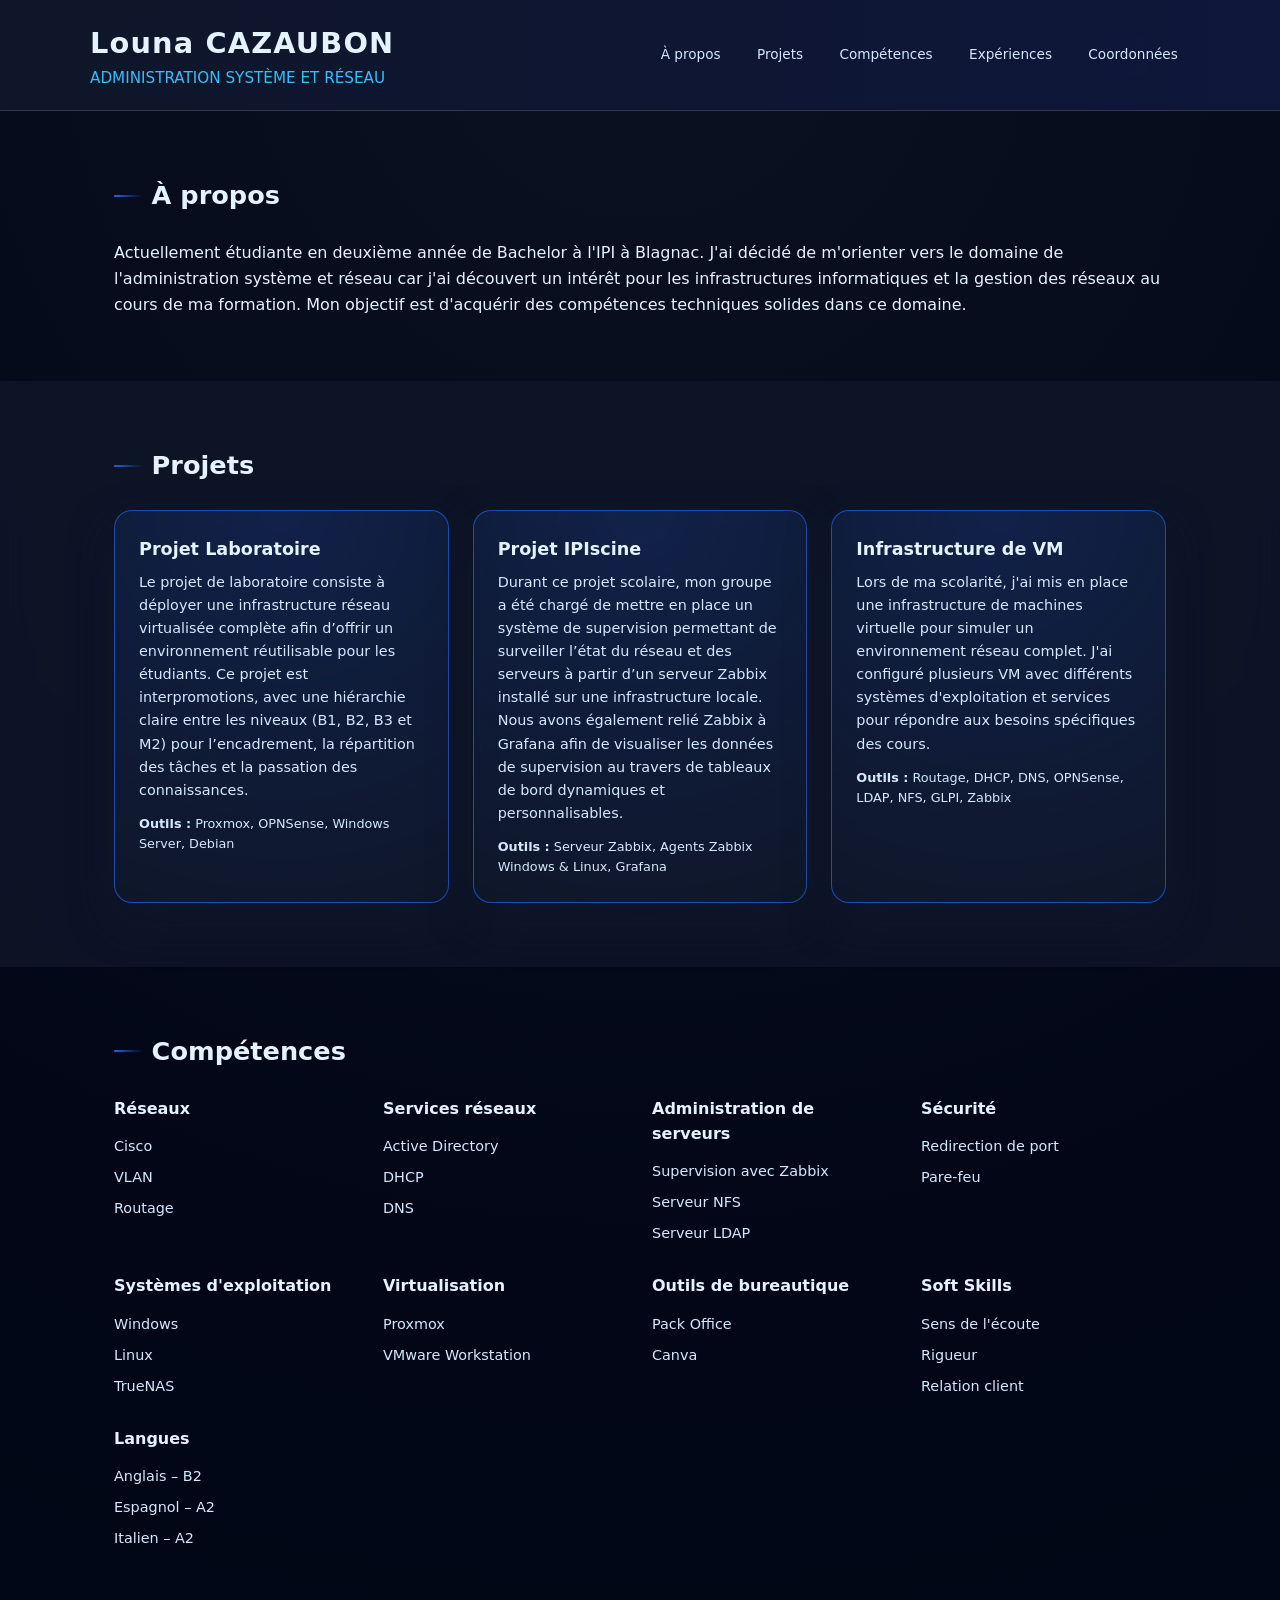
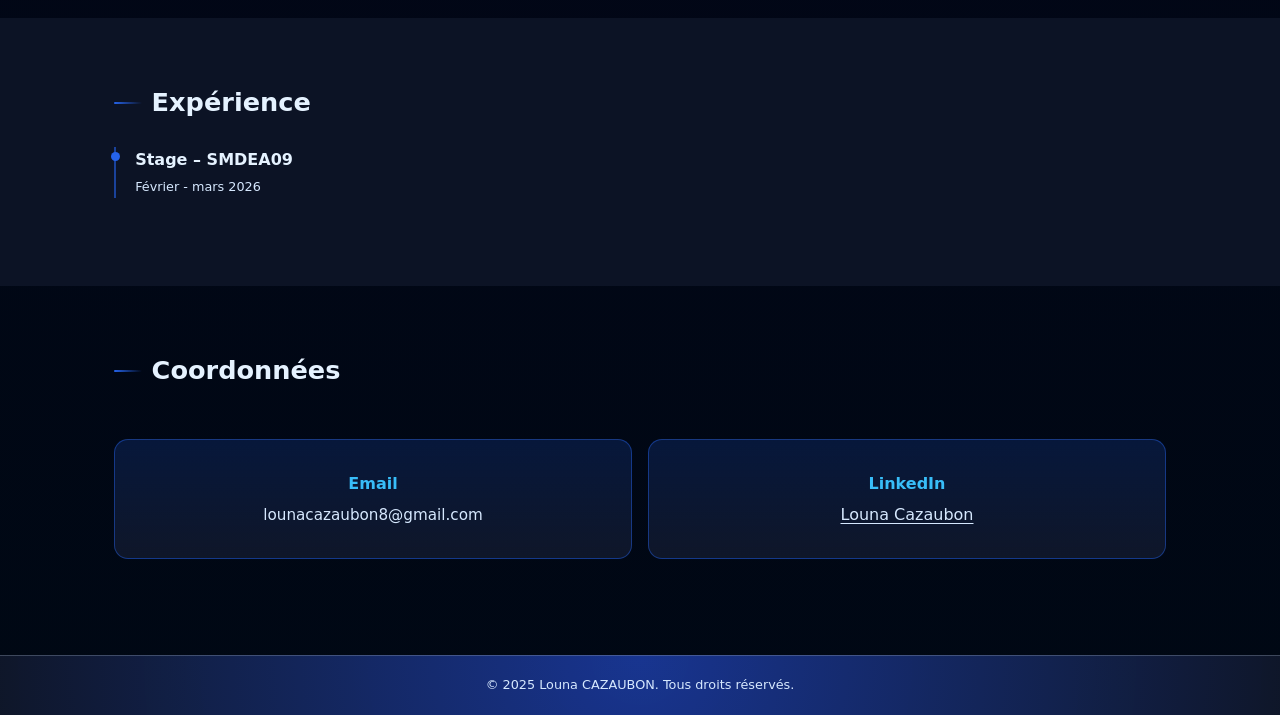
==== index.html @ b725c2be "Renommage portfolio.html to index.html" ====
<!DOCTYPE html>
<html lang="fr">
<head>
  <meta charset="UTF-8">
  <title>Portfolio - Louna CAZAUBON</title>
  <meta name="viewport" content="width=device-width, initial-scale=1.0">
  <link rel="stylesheet" href="style.css">
</head>
<body>
  <header class="header">
    <div class="container header-content">
      <div>
        <h1>Louna CAZAUBON</h1>
        <h2>Administration Système et Réseau</h2>
      </div>
      <nav class="nav">
        <a href="#about">À propos</a>
        <a href="#projects">Projets</a>
        <a href="#skills">Compétences</a>
        <a href="#experience">Expériences</a>
        <a href="#contact">Coordonnées</a>
      </nav>
    </div>
  </header>

  <main>
    <!-- A PROPOS -->
    <section id="about" class="section">
      <div class="container">
        <h3>À propos</h3>
        <p>
          Actuellement étudiante en deuxième année de Bachelor à l'IPI à Blagnac. 
          J'ai décidé de m'orienter vers le domaine de l'administration système et réseau car j'ai découvert un intérêt pour les infrastructures informatiques et la gestion des réseaux au cours de ma formation. 
          Mon objectif est d'acquérir des compétences techniques solides dans ce domaine.
        </p>
      </div>
    </section>

    <!-- PROJETS -->
    <section id="projects" class="section">
      <div class="container">
        <h3>Projets</h3>

        <div class="grid">
          <article class="card">
            <h4>Projet Laboratoire</h4>
            <p>Le projet de laboratoire consiste à déployer une infrastructure réseau virtualisée complète afin d’offrir un environnement réutilisable pour les étudiants.
              Ce projet est interpromotions, avec une hiérarchie claire entre les niveaux (B1, B2, B3 et M2) pour l’encadrement, la répartition des tâches et la passation des connaissances.</p>
            <p class="meta"><strong>Outils :</strong> Proxmox, OPNSense, Windows Server, Debian</p>
          </article>

          <article class="card">
            <h4>Projet IPIscine</h4>
            <p> Durant ce projet scolaire, mon groupe a été chargé de mettre en place un système de supervision permettant de surveiller l’état du réseau et des serveurs à partir d’un serveur Zabbix installé sur une infrastructure locale.
              Nous avons également relié Zabbix à Grafana afin de visualiser les données de supervision au travers de tableaux de bord dynamiques et personnalisables.
            </p>
            <p class="meta"><strong>Outils :</strong> Serveur Zabbix, Agents Zabbix Windows & Linux, Grafana</p>
          </article>

          <article class="card">
            <h4>Infrastructure de VM</h4>
            <p>
              Lors de ma scolarité, j'ai mis en place une infrastructure de machines virtuelle pour simuler un environnement réseau complet.
              J'ai configuré plusieurs VM avec différents systèmes d'exploitation et services pour répondre aux besoins spécifiques des cours.
            </p>
            <p class="meta"><strong>Outils :</strong> Routage, DHCP, DNS, OPNSense, LDAP, NFS, GLPI, Zabbix</p>
          </article>
        </div>
      </div>
    </section>

    <!-- COMPÉTENCES -->
    <section id="skills" class="section">
      <div class="container">
        <h3>Compétences</h3>
        <div class="skills-grid">
          <div>
            <h4>Réseaux</h4>
            <ul>
              <li>Cisco</li>
              <li>VLAN</li>
              <li>Routage</li>
            </ul>
          </div>
          <div>
            <h4>Services réseaux</h4>
            <ul>
              <li>Active Directory</li>
              <li>DHCP</li>
              <li>DNS</li>
            </ul>
          </div>
          <div>
            <h4>Administration de serveurs</h4>
            <ul>
              <li>Supervision avec Zabbix</li>
              <li>Serveur NFS</li>
              <li>Serveur LDAP</li>
            </ul>
          </div>
          <div>
            <h4>Sécurité</h4>
            <ul>
              <li>Redirection de port</li>
              <li>Pare-feu</li>
            </ul>
          </div>
          <div>
            <h4>Systèmes d'exploitation</h4>
            <ul>
              <li>Windows</li>
              <li>Linux</li>
              <li>TrueNAS</li>
            </ul>
          </div>
          <div>
            <h4>Virtualisation</h4>
            <ul>
              <li>Proxmox</li>
              <li>VMware Workstation</li>
            </ul>
          </div>
          <div>
            <h4>Outils de bureautique</h4>
            <ul>
              <li>Pack Office</li>
              <li>Canva</li>
            </ul>
          </div>
          <div>
            <h4>Soft Skills</h4>
            <ul>
              <li>Sens de l'écoute</li>
              <li>Rigueur</li>
              <li>Relation client</li>
            </ul>
          </div>
          <div>
            <h4>Langues</h4>
            <ul>
              <li>Anglais – B2</li>
              <li>Espagnol – A2</li>
              <li>Italien – A2</li>
            </ul>
          </div>
        </div>
      </div>
    </section>

    <!-- EXPERIENCES -->
    <section id="experience" class="section">
      <div class="container">
        <h3>Expérience</h3>

        <div class="timeline-item">
          <h4>Stage – SMDEA09</h4>
          <span class="timeline-date">Février - mars 2026</span>
        </div>
      </div>
    </section>

    <!-- CONTACT -->
    <section id="contact" class="section">
      <div class="container">
        <h3>Coordonnées</h3>

        <!-- Contact: bulles avec coordonnées -->
        <div class="contact-bubbles">
          <div class="bubble plain" title="Adresse e-mail" aria-label="Adresse e-mail">
            <strong>Email</strong>
            <span>lounacazaubon8@gmail.com</span>
          </div>

          <div class="bubble plain" title="LinkedIn" aria-label="LinkedIn">
            <strong>LinkedIn</strong>
            <a href="https://www.linkedin.com/in/louna-cazaubon/" class="bubble-link" target="_blank" rel="noopener">Louna Cazaubon</a>
          </div>
        </div>
      </div>
    </section>
  </main>

  <footer class="footer">
    <div class="container footer-content">
      <p>© 2025 Louna CAZAUBON. Tous droits réservés.</p>
    </div>
  </footer> 
</body>
</html>
---- style.css ----
/* Reset simple */

*,
*::before,
*::after {
  box-sizing: border-box;
  margin: 0;
  padding: 0;
}

:root {

  --bg: #020617;
  --bg-alt: #02091b;
  --card-bg: #020617;
  --primary: #2563eb; /* bleu principal */
  --primary-soft: #38bdf8;
  --text: #e5f2ff;
  --text-muted: #D6E8FE;
  --border: #1d4ed8;
  --shadow-soft: 0 18px 40px rgba(15, 23, 42, 0.9);
  --radius-lg: 18px;
  --radius-md: 10px;
  --transition: 0.25s ease;
  --font-main: system-ui, -apple-system, BlinkMacSystemFont, "Segoe UI", sans-serif;
}

html, body {
  background: radial-gradient(circle at top, #0b1120 0, #020617 55%, #000814 100%);
  color: var(--text);
  font-family: var(--font-main);
  line-height: 1.6;
  scroll-behavior: smooth;
}

/* Layout utilitaires */

.container {
  width: 100%;
  max-width: 1100px;
  margin: 0 auto;
  padding: 0 1.5rem;
}

.section {
  padding: 4rem 0;
}

.section-alt {
  background: rgba(15, 23, 42, 0.8);
  backdrop-filter: blur(14px);
}

/* Header */

.header {
  position: sticky;
  top: 0;
  z-index: 20;
  backdrop-filter: blur(18px);
  background: linear-gradient(to right, rgba(15, 23, 42, 0.97), rgba(15, 23, 60, 0.97));
  border-bottom: 1px solid rgba(148, 163, 184, 0.25);
}

.header-content {
  display: flex;
  flex-wrap: wrap;
  align-items: center;
  justify-content: space-between;
  padding: 1.25rem 0;
  gap: 1rem;
}

.header h1 {
  font-size: 1.8rem;
  letter-spacing: 0.04em;
}

.header h2 {
  font-size: 0.95rem;
  font-weight: 500;
  color: var(--primary-soft);
  text-transform: uppercase;
}

.header p {
  font-size: 0.9rem;
  color: var(--text-muted);
  max-width: 34rem;
}

/* Navigation */

.nav {
  display: flex;
  flex-wrap: wrap;
  gap: 0.75rem;
  font-size: 0.85rem;
}

.nav a {
  color: var(--text-muted);
  padding: 0.3rem 0.7rem;
  border-radius: 999px;
  border: 1px solid transparent;
  text-decoration: none;
  transition: var(--transition);
}

.nav a:hover {
  color: var(--text);
  border-color: var(--primary);
  background: rgba(37, 99, 235, 0.12);
}

/* Titres de section */

.section h3 {
  font-size: 1.6rem;
  margin-bottom: 1.5rem;
  position: relative;
  display: inline-flex;
  align-items: center;
  gap: 0.6rem;
}

.section h3::before {
  content: "";
  width: 28px;
  height: 2px;
  border-radius: 999px;
  background: linear-gradient(90deg, var(--primary), transparent);
}

/* Grille cartes */

.grid {
  display: grid;
  grid-template-columns: repeat(auto-fit, minmax(260px, 1fr));
  gap: 1.5rem;
}

.card {
  background: radial-gradient(circle at top, rgba(37, 99, 235, 0.18), rgba(15, 23, 42, 0.98));
  border-radius: var(--radius-lg);
  border: 1px solid rgba(37, 99, 235, 0.7);
  padding: 1.5rem;
  box-shadow: var(--shadow-soft);
  position: relative;
  overflow: hidden;
  transition: transform var(--transition), box-shadow var(--transition), border-color var(--transition);
}

.card::after {
  content: "";
  position: absolute;
  inset: -40%;
  background: radial-gradient(circle at top, rgba(56, 189, 248, 0.18), transparent 60%);
  opacity: 0;
  transition: opacity var(--transition);
}

.card:hover {
  transform: translateY(-6px);
  box-shadow: 0 25px 55px rgba(15, 23, 42, 0.95);
  border-color: rgba(191, 219, 254, 0.9);
}

.card:hover::after {
  opacity: 1;
}

.card h4 {
  margin-bottom: 0.5rem;
  font-size: 1.1rem;
}

.card p {
  font-size: 0.9rem;
  color: var(--text-muted);
}

.card .meta {
  margin-top: 0.75rem;
  font-size: 0.8rem;
  color: var(--text-muted);
}

/* Liens */

.links,
.footer-links {
  display: flex;
  flex-wrap: wrap;
  gap: 0.7rem;
  margin-top: 0.9rem;
}

.links a,
.footer-links a {
  font-size: 0.85rem;
  text-decoration: none;
  color: var(--primary-soft);
  border-radius: 999px;
  padding: 0.35rem 0.9rem;
  border: 1px solid rgba(37, 99, 235, 0.5);
  background: rgba(15, 23, 42, 0.96);
  transition: var(--transition);
}

.links a:hover,
.footer-links a:hover {
  background: linear-gradient(90deg, rgba(37, 99, 235, 0.95), rgba(56, 189, 248, 0.95));
  border-color: transparent;
  color: #e0f2fe;
}

/* Compétences */

.skills-grid {
  display: grid;
  grid-template-columns: repeat(auto-fit, minmax(200px, 1fr));
  gap: 1.5rem;
}

.skills-grid h4 {
  margin-bottom: 0.6rem;
  font-size: 1rem;
}

.skills-grid ul {
  list-style: none;
}

.skills-grid li {
  font-size: 0.9rem;
  color: var(--text-muted);
  padding: 0.25rem 0;
}

/* Alternating section backgrounds: every even section inside <main> */
main > section:nth-of-type(even) {
  background: rgba(15, 23, 42, 0.8);
  backdrop-filter: blur(14px);
}

/* Timeline expériences */

.timeline-item {
  margin-bottom: 1.5rem;
  padding-left: 1.2rem;
  border-left: 2px solid rgba(37, 99, 235, 0.6);
  position: relative;
}

.timeline-item::before {
  content: "";
  width: 9px;
  height: 9px;
  border-radius: 999px;
  background: var(--primary);
  position: absolute;
  left: -5px;
  top: 0.3rem;
}

.timeline-item h4 {
  font-size: 1rem;
}

.timeline-date {
  font-size: 0.8rem;
  color: var(--text-muted);
}

.timeline-item ul {
  margin-top: 0.4rem;
  padding-left: 1rem;
}

.timeline-item li {
  font-size: 0.9rem;
  color: var(--text-muted);
}

/* Contact */

.contact-list {
  list-style: none;
  margin: 0.8rem 0 1.5rem;
}

.contact-list li {
  font-size: 0.9rem;
  color: var(--text-muted);
}

/* Contact - bulles */

.contact-bubbles {
  display: grid;
  grid-template-columns: repeat(2, minmax(0, 1fr));
  gap: 1rem;
  margin-top: 1.5rem;
  align-items: stretch;
}

.bubble {
  display: flex;
  flex-direction: column;
  align-items: center;
  justify-content: center;
  padding: 1.25rem 1rem;
  min-height: 120px;
  background: linear-gradient(180deg, rgba(37, 99, 235, 0.18), rgba(15, 23, 42, 0.98));
  border-radius: 14px;
  border: 1px solid rgba(37, 99, 235, 0.45);
  text-decoration: none;
  color: var(--text-muted);
  transition: transform var(--transition), box-shadow var(--transition), background var(--transition);
  text-align: center;
}

.bubble strong {
  font-size: 1rem;
  color: var(--primary-soft);
  display:block;
  margin-bottom: 0.35rem;
}

.bubble span {
  font-size: 0.95rem;
  color: var(--text-muted);
  text-decoration: underline;
  text-decoration-color: currentColor;
  text-decoration-thickness: 1px;
  text-underline-offset: 3px;
}

/* Plain (non-link) bubble adjustments */

.bubble.plain {
  cursor: default;
  pointer-events: none;
}

.bubble.plain span {
  text-decoration: none;
  text-decoration-color: transparent;
  color: var(--text-muted);
}

/* allow an inner link inside a plain bubble to be clickable and styled like the span */

.bubble.plain a,
.bubble .bubble-link {
  pointer-events: auto;
  cursor: pointer;
  text-decoration: underline;
  text-decoration-color: currentColor;
  text-decoration-thickness: 1px;
  text-underline-offset: 3px;
  color: var(--text-muted);
}

.bubble.plain a:hover,
.bubble .bubble-link:hover {
  color: #fff;
  text-decoration-color: #fff;
}

.bubble:hover {
  transform: translateY(-6px);
  box-shadow: 0 20px 50px rgba(15, 23, 42, 0.95);
  background: rgba(37, 99, 235, 0.2);
  color: #fff;
}

.bubble:hover span {
  text-decoration-color: #fff;
}

@media (max-width: 768px) {
  .contact-bubbles {
    grid-template-columns: 1fr;
  }

  .bubble {
    width: 100%;
  }
}

/* Footer */

.footer {
  border-top: 1px solid rgba(148, 163, 184, 0.35);
  background: radial-gradient(circle at top, rgba(30, 64, 175, 0.8), rgba(15, 23, 42, 0.98));
  padding: 1.2rem 0;
  margin-top: 2rem;
}

.footer-content {
  display: flex;
  flex-wrap: wrap;
  align-items: center;
  justify-content: center;
  gap: 0.7rem;
  text-align: center;
  flex-direction: column;
}

.footer p {
  font-size: 0.8rem;
  color: var(--text-muted);
}

/* Responsif */

@media (max-width: 768px) {
  .header-content {
    align-items: flex-start;
  }

  .nav {
    width: 100%;
    justify-content: flex-start;
  }

  .contact-form {
    grid-template-columns: 1fr;
  }
}
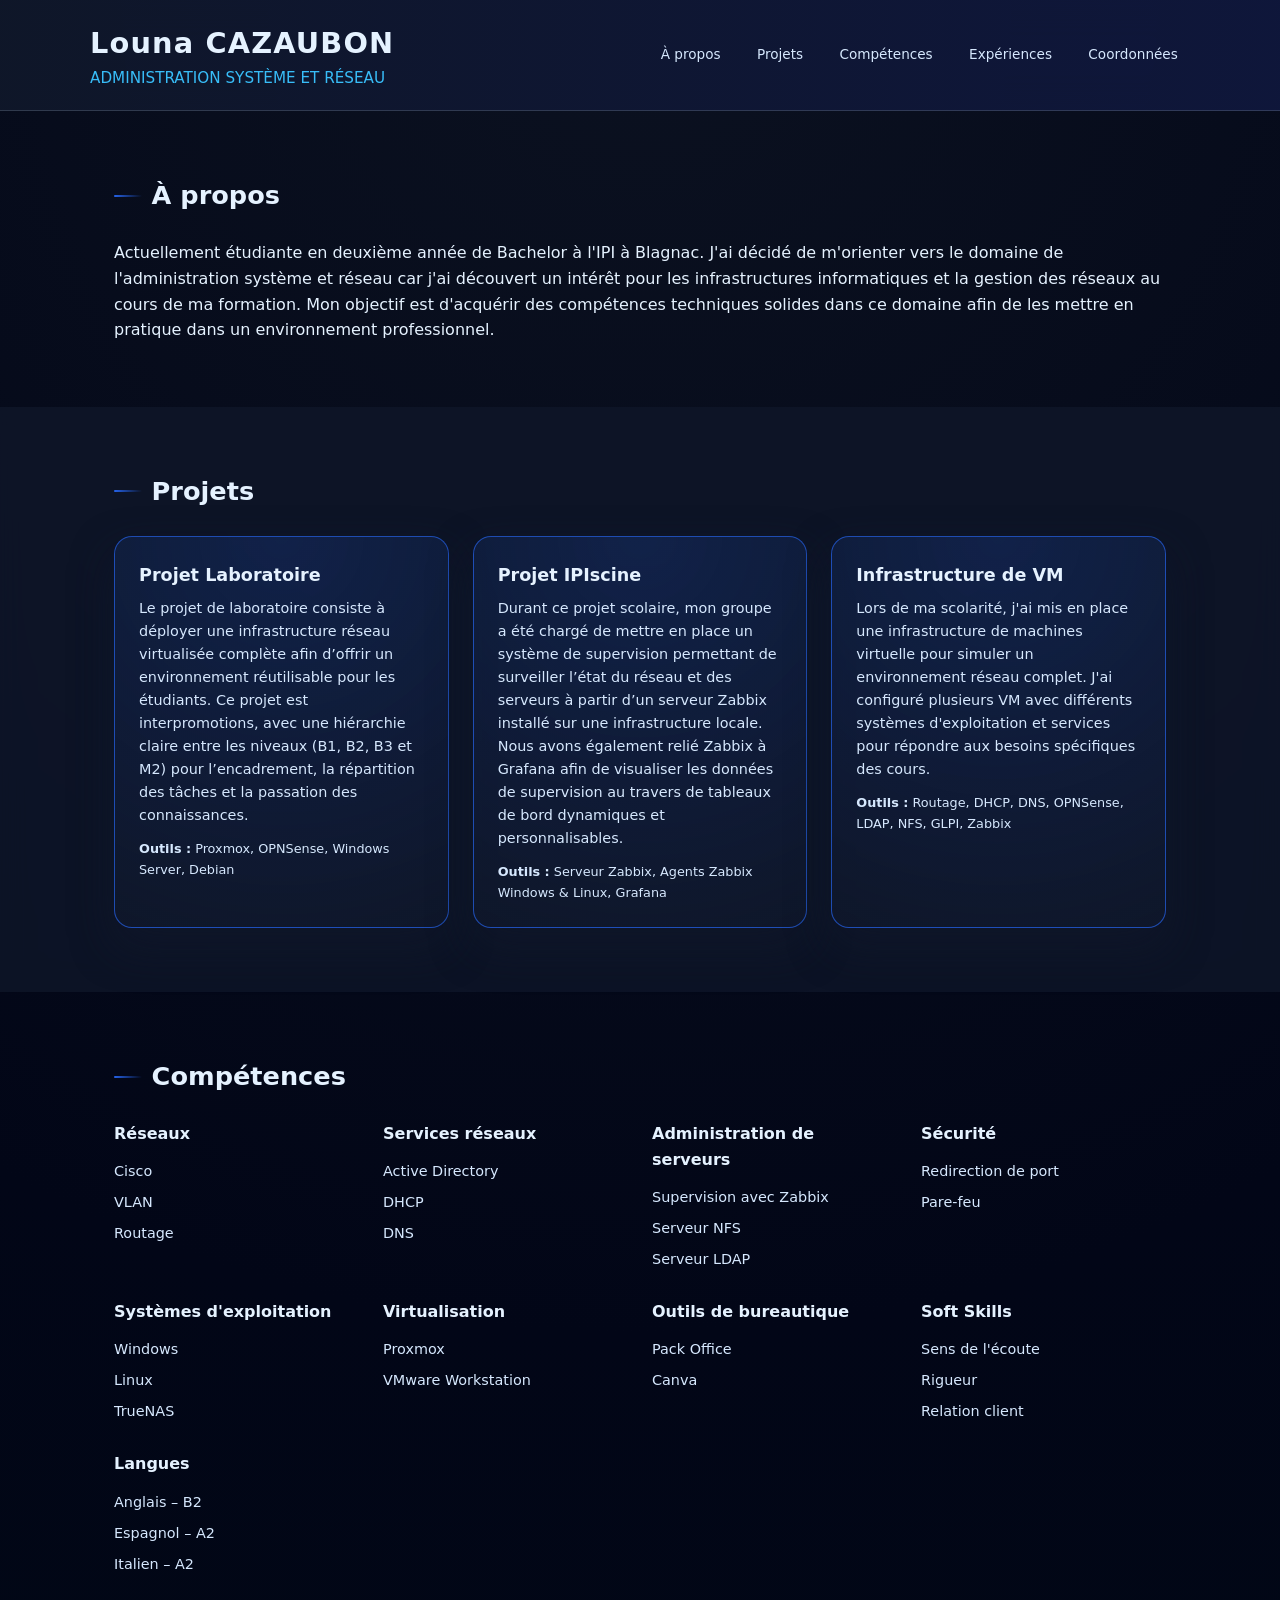
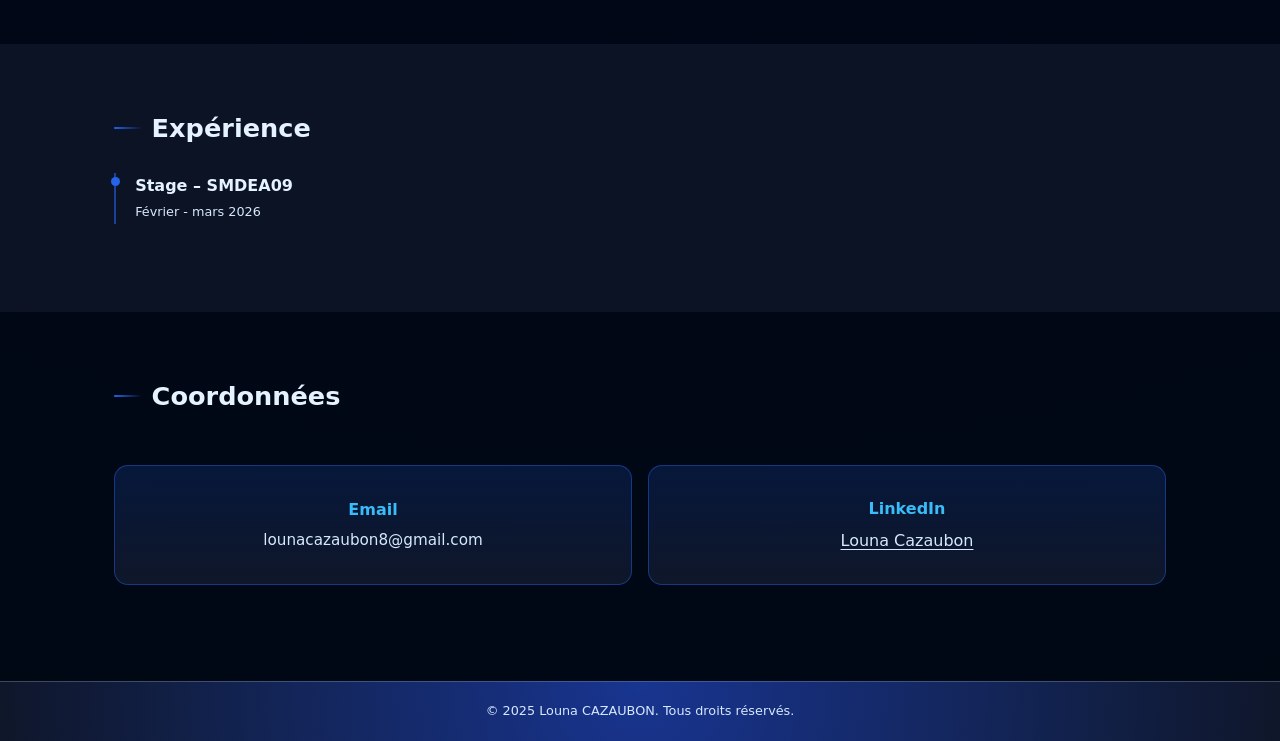
==== commit 88ff4360: "modif 'à propos'" ====
--- a/index.html
+++ b/index.html
@@ -31,7 +31,7 @@
         <p>
           Actuellement étudiante en deuxième année de Bachelor à l'IPI à Blagnac. 
           J'ai décidé de m'orienter vers le domaine de l'administration système et réseau car j'ai découvert un intérêt pour les infrastructures informatiques et la gestion des réseaux au cours de ma formation. 
-          Mon objectif est d'acquérir des compétences techniques solides dans ce domaine.
+          Mon objectif est d'acquérir des compétences techniques solides dans ce domaine afin de les mettre en pratique dans un environnement professionnel.
         </p>
       </div>
     </section>
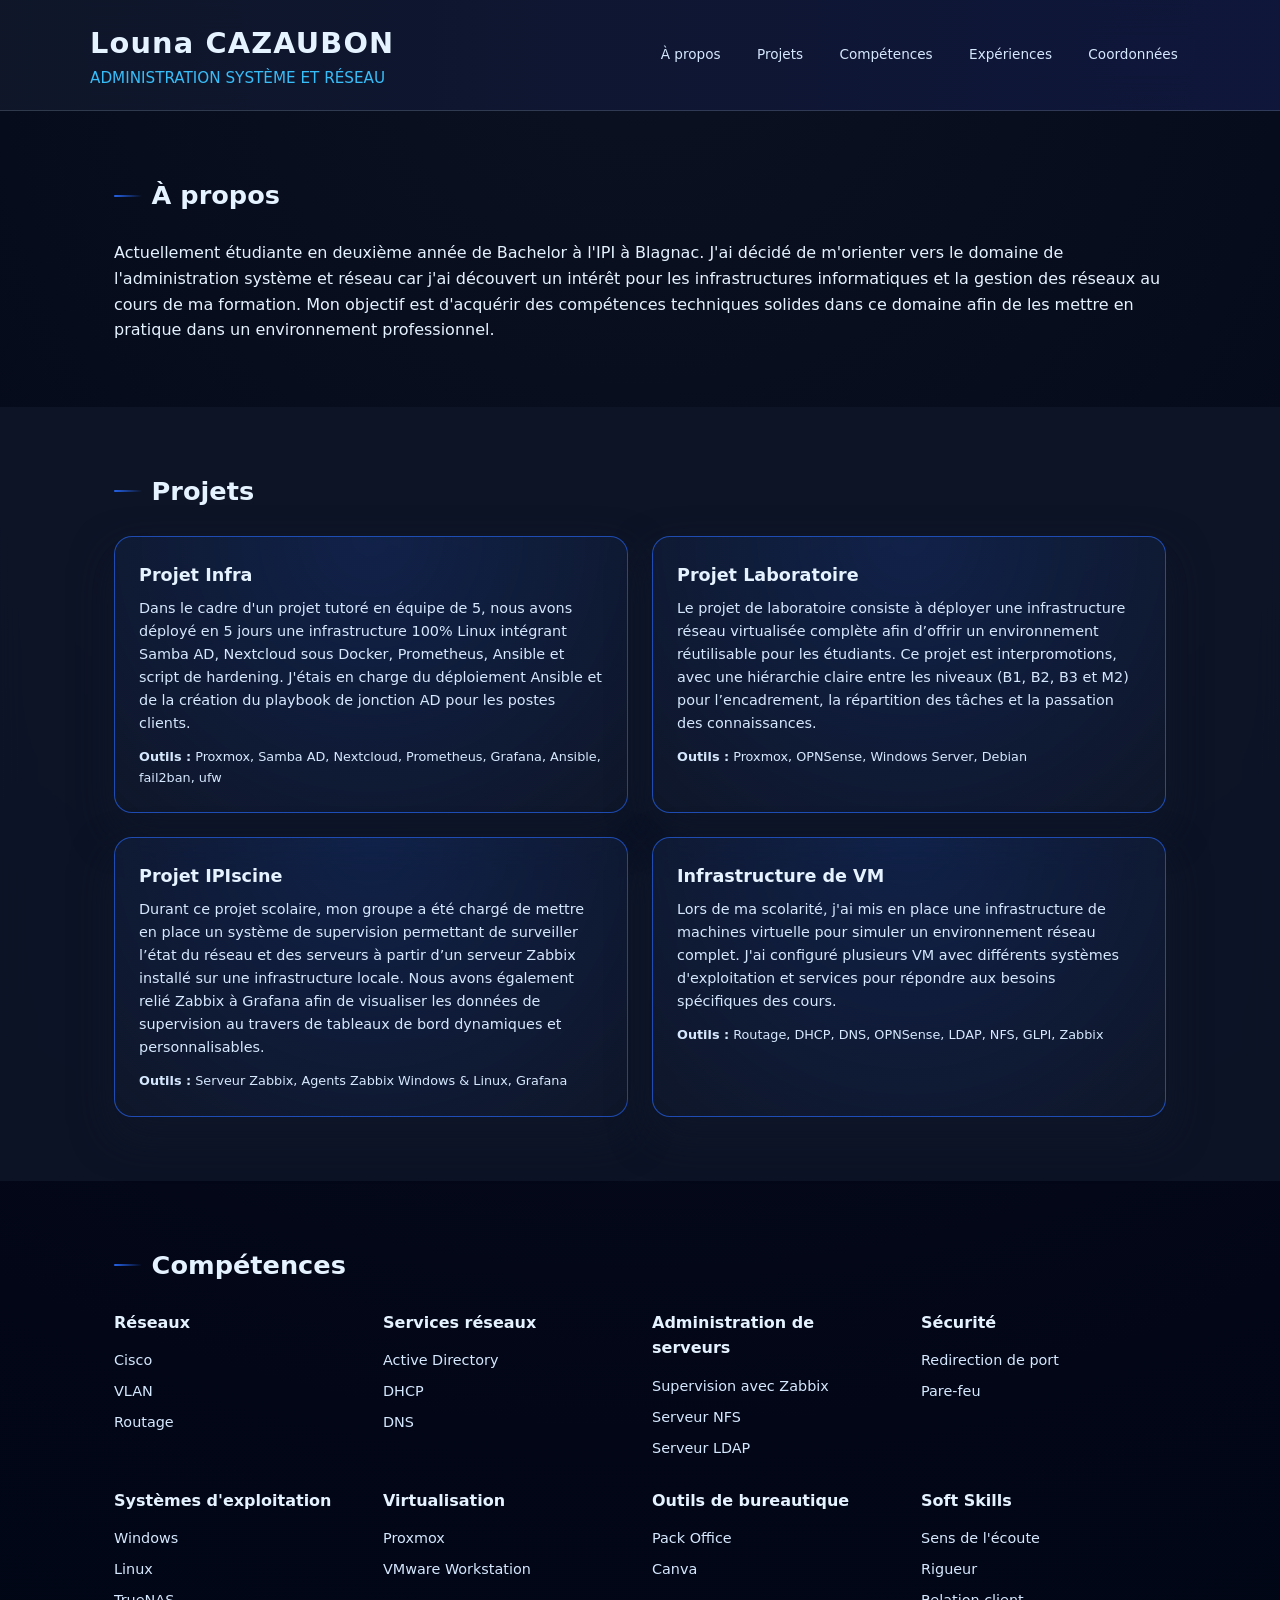
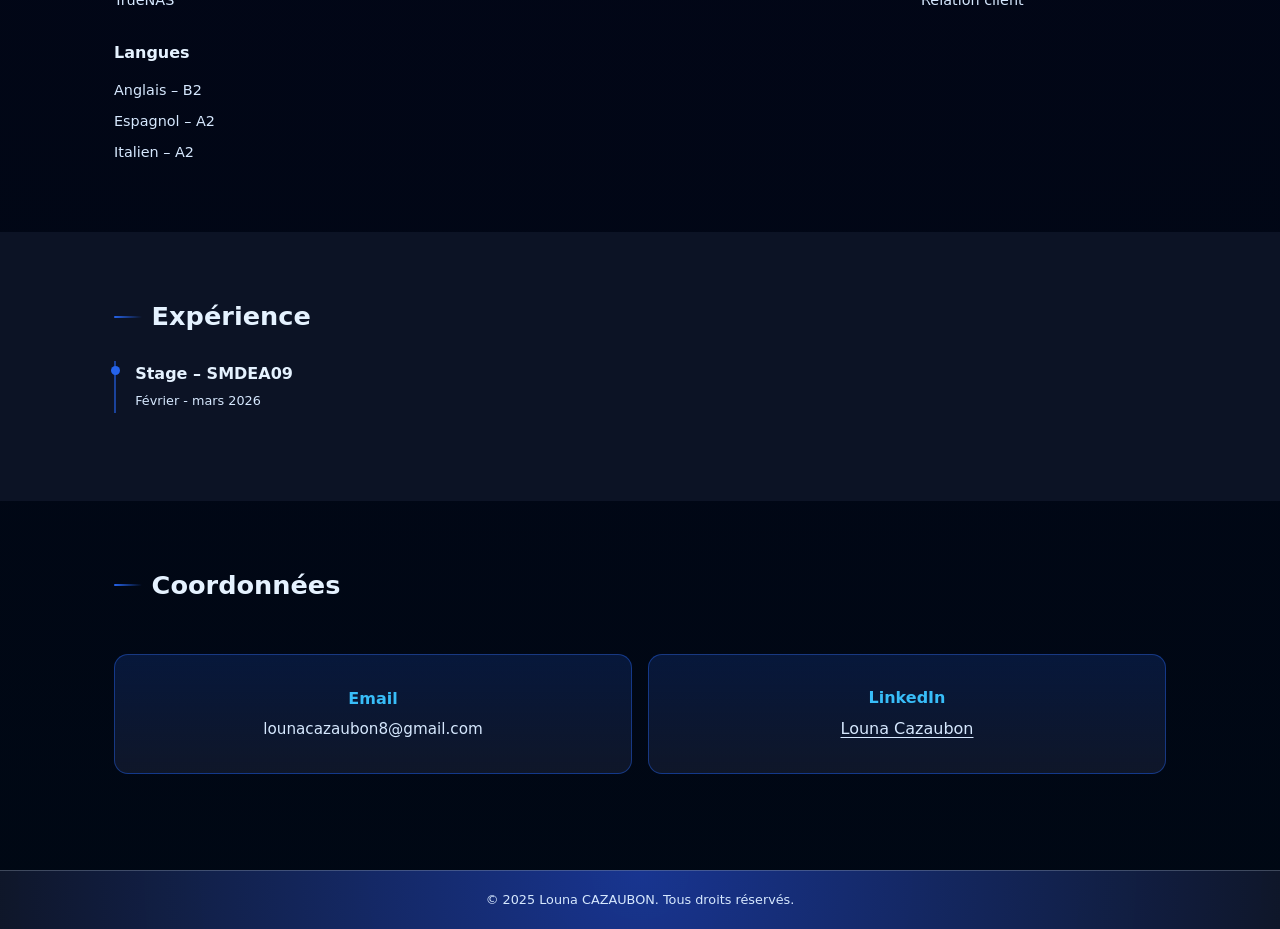
==== commit 3252c74b: "ajout projet infra" ====
--- a/index.html
+++ b/index.html
@@ -42,6 +42,13 @@
         <h3>Projets</h3>
 
         <div class="grid">
+          <article class="card">
+            <h4>Projet Infra</h4>
+            <p>Dans le cadre d'un projet tutoré en équipe de 5, nous avons déployé en 5 jours une infrastructure 100% Linux intégrant Samba AD, Nextcloud sous Docker, Prometheus, Ansible et script de hardening. 
+              J'étais en charge du déploiement Ansible et de la création du playbook de jonction AD pour les postes clients.</p>
+            <p class="meta"><strong>Outils :</strong> Proxmox, Samba AD, Nextcloud, Prometheus, Grafana, Ansible, fail2ban, ufw</p>
+          </article>
+
           <article class="card">
             <h4>Projet Laboratoire</h4>
             <p>Le projet de laboratoire consiste à déployer une infrastructure réseau virtualisée complète afin d’offrir un environnement réutilisable pour les étudiants.
--- a/style.css
+++ b/style.css
@@ -136,7 +136,7 @@
 
 .grid {
   display: grid;
-  grid-template-columns: repeat(auto-fit, minmax(260px, 1fr));
+  grid-template-columns: repeat(2, 1fr);
   gap: 1.5rem;
 }
 
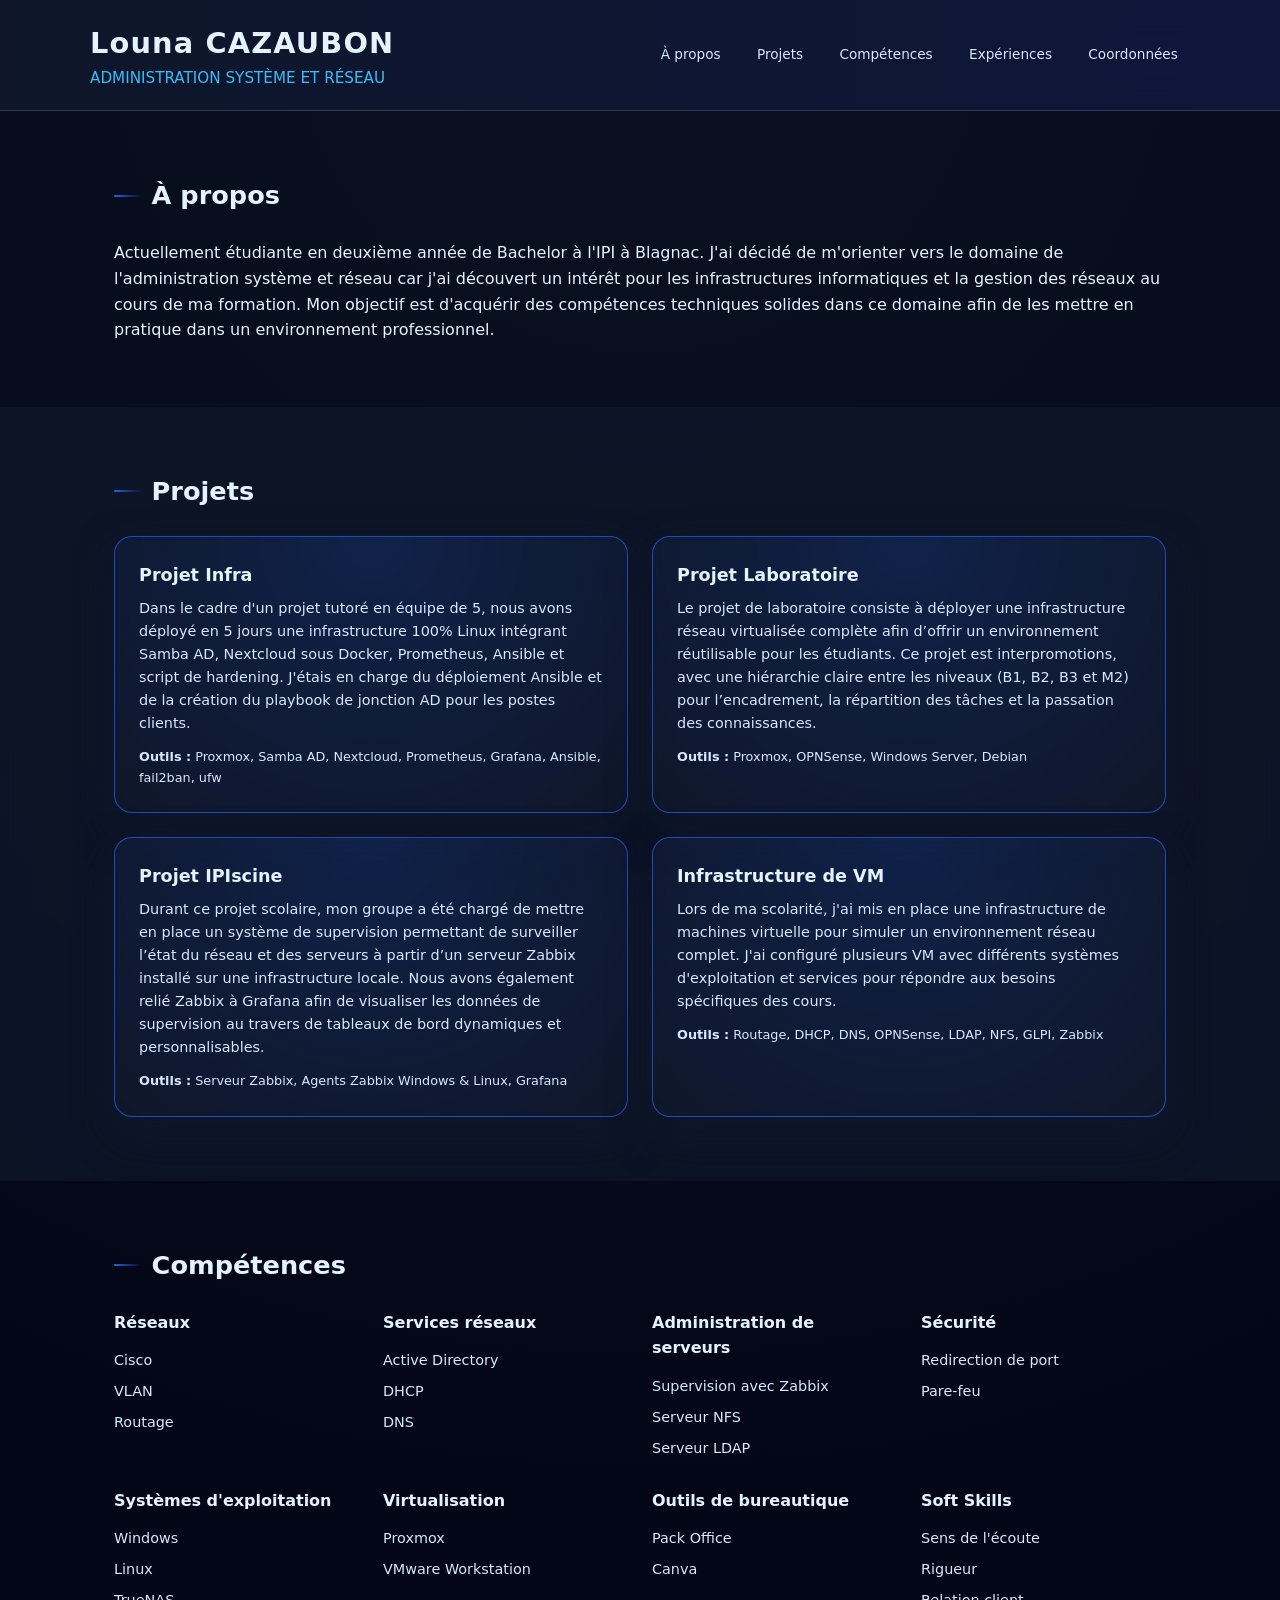
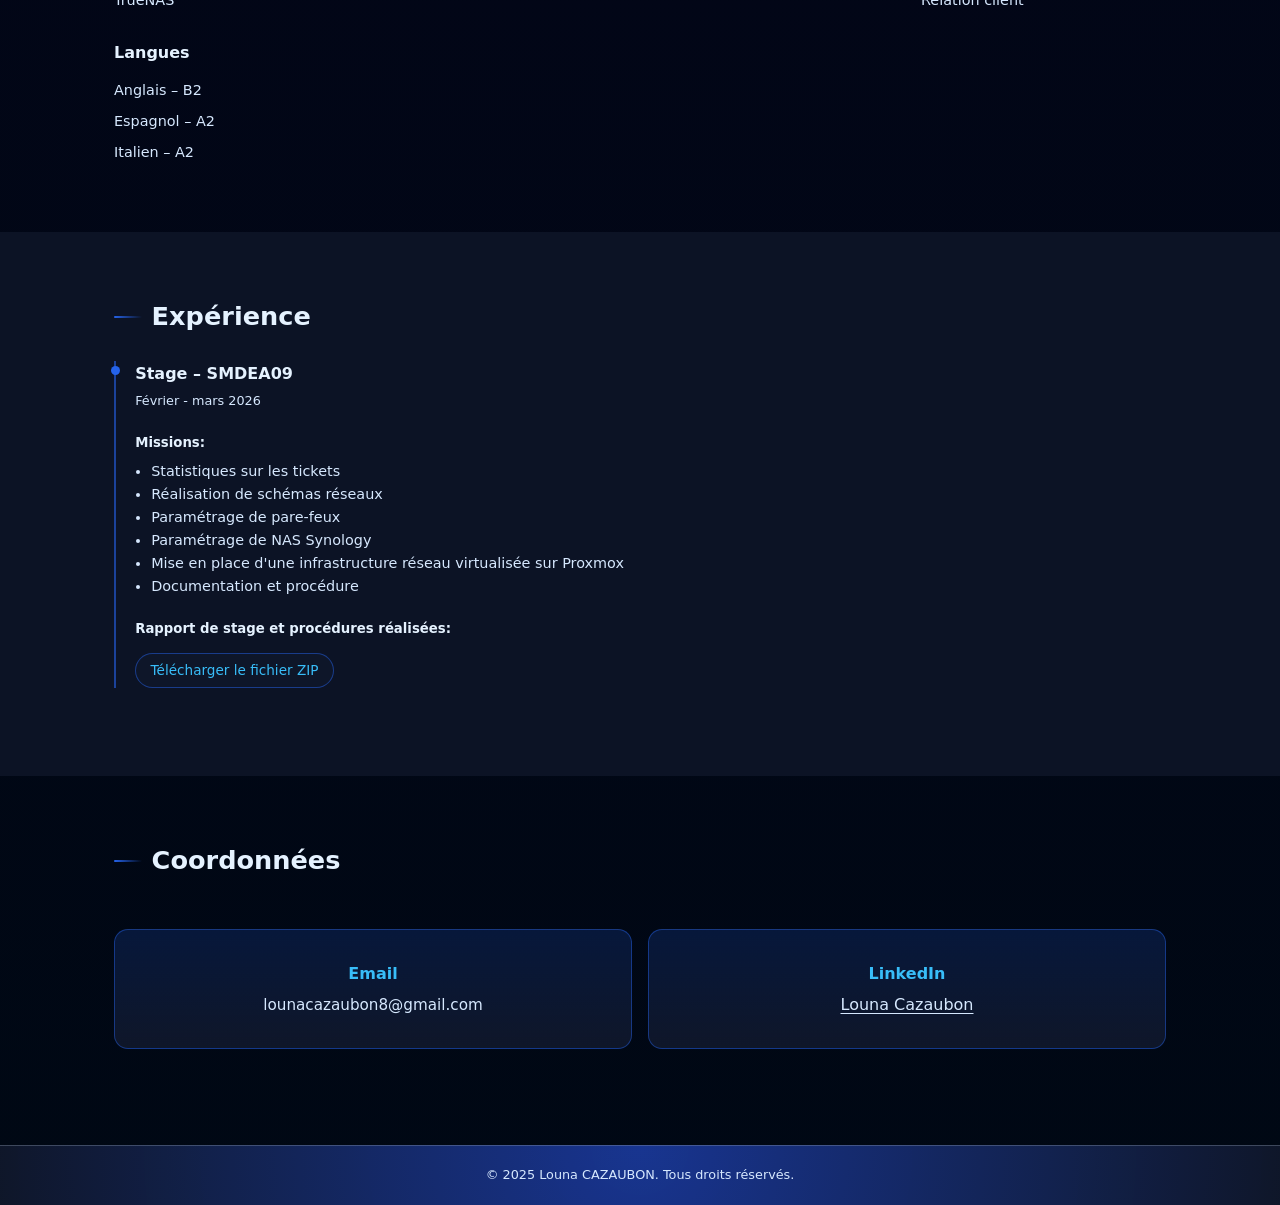
==== commit 31f5e604: "ajout missions stage et téléchargement rapprt" ====
--- a/index.html
+++ b/index.html
@@ -162,6 +162,19 @@
         <div class="timeline-item">
           <h4>Stage – SMDEA09</h4>
           <span class="timeline-date">Février - mars 2026</span>
+          <h5>Missions:</h5>
+          <ul>
+              <li>Statistiques sur les tickets</li>
+              <li>Réalisation de schémas réseaux</li>
+              <li>Paramétrage de pare-feux</li>
+              <li>Paramétrage de NAS Synology</li>
+              <li>Mise en place d'une infrastructure réseau virtualisée sur Proxmox</li>
+              <li>Documentation et procédure</li>
+          </ul>
+          <h5>Rapport de stage et procédures réalisées:</h5>
+          <div class="links">
+          <a href="Rapport-Stage.zip" download="Rapport-Stage.zip">Télécharger le fichier ZIP</a>
+        </div>
         </div>
       </div>
     </section>
--- a/style.css
+++ b/style.css
@@ -131,7 +131,10 @@
   border-radius: 999px;
   background: linear-gradient(90deg, var(--primary), transparent);
 }
-
+.timeline-item h5 {
+  margin-top: 1.2rem;
+  margin-bottom: 0.45rem;
+}
 /* Grille cartes */
 
 .grid {
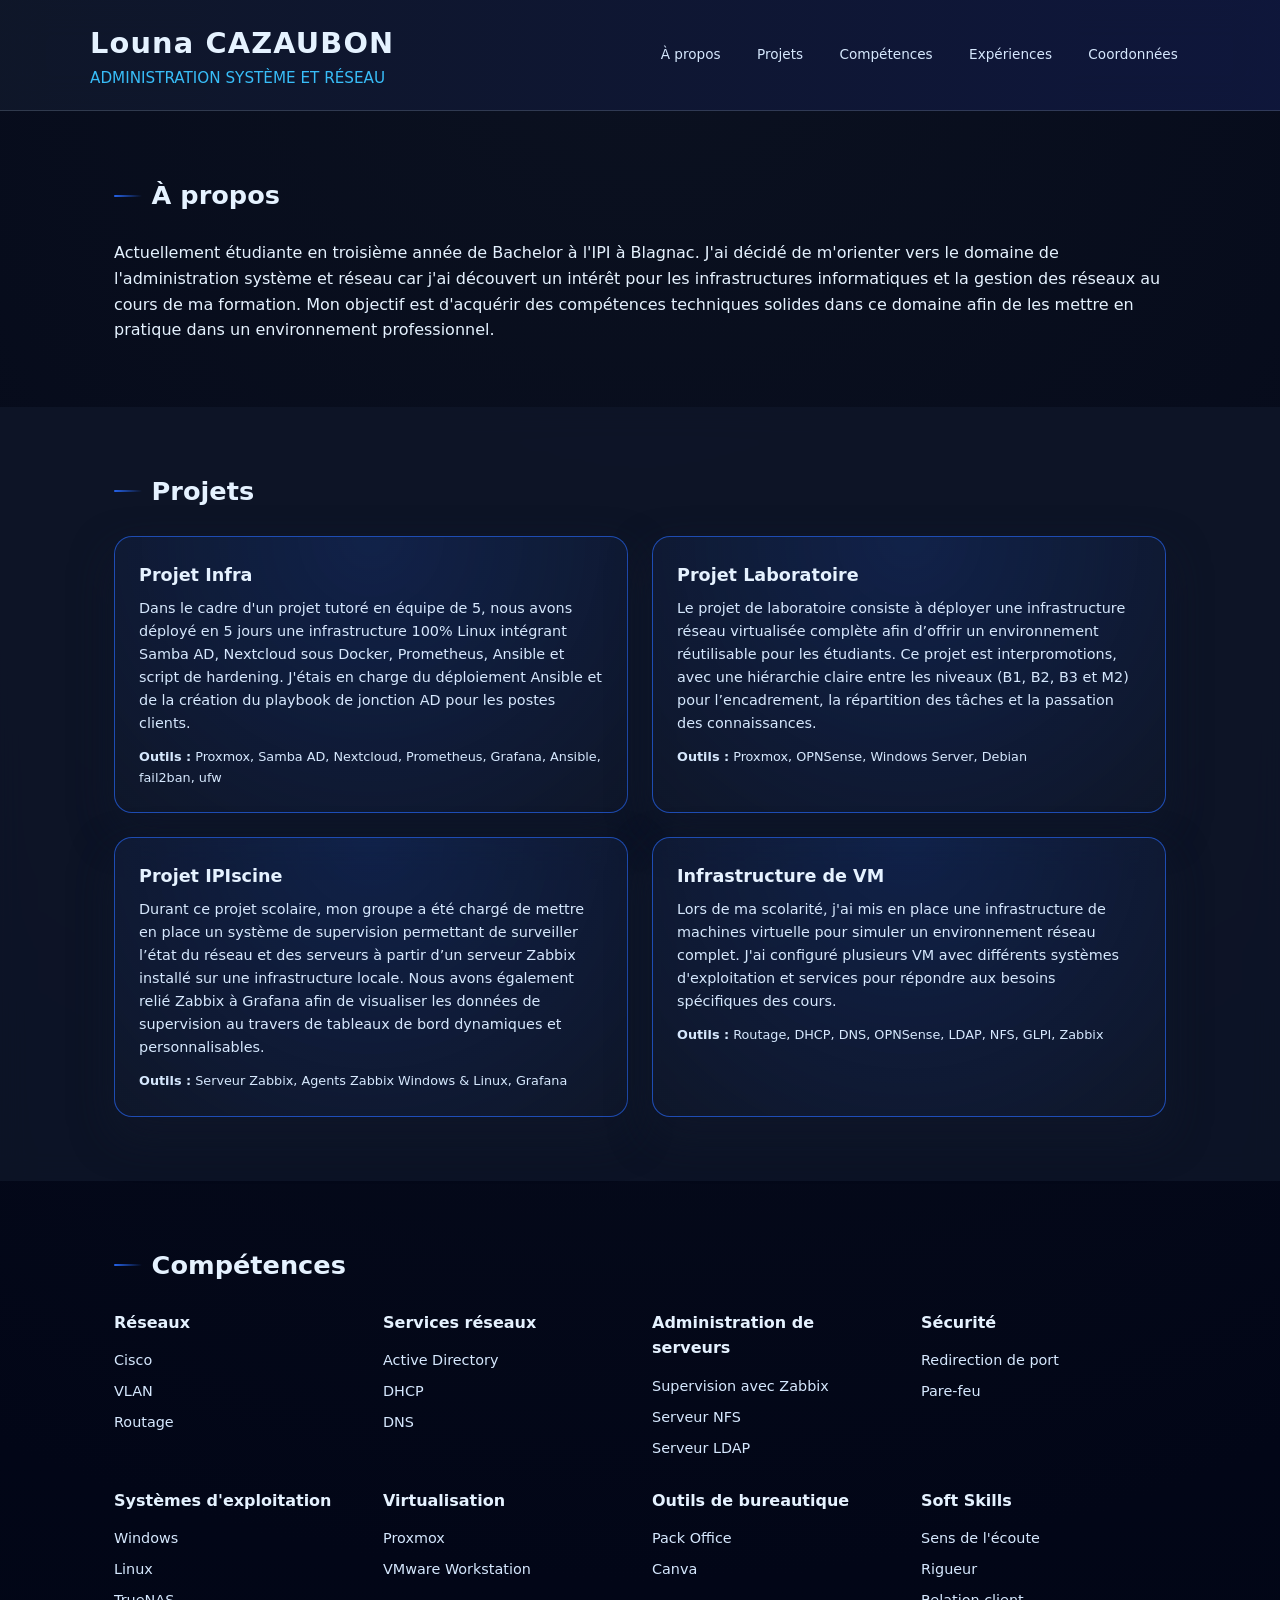
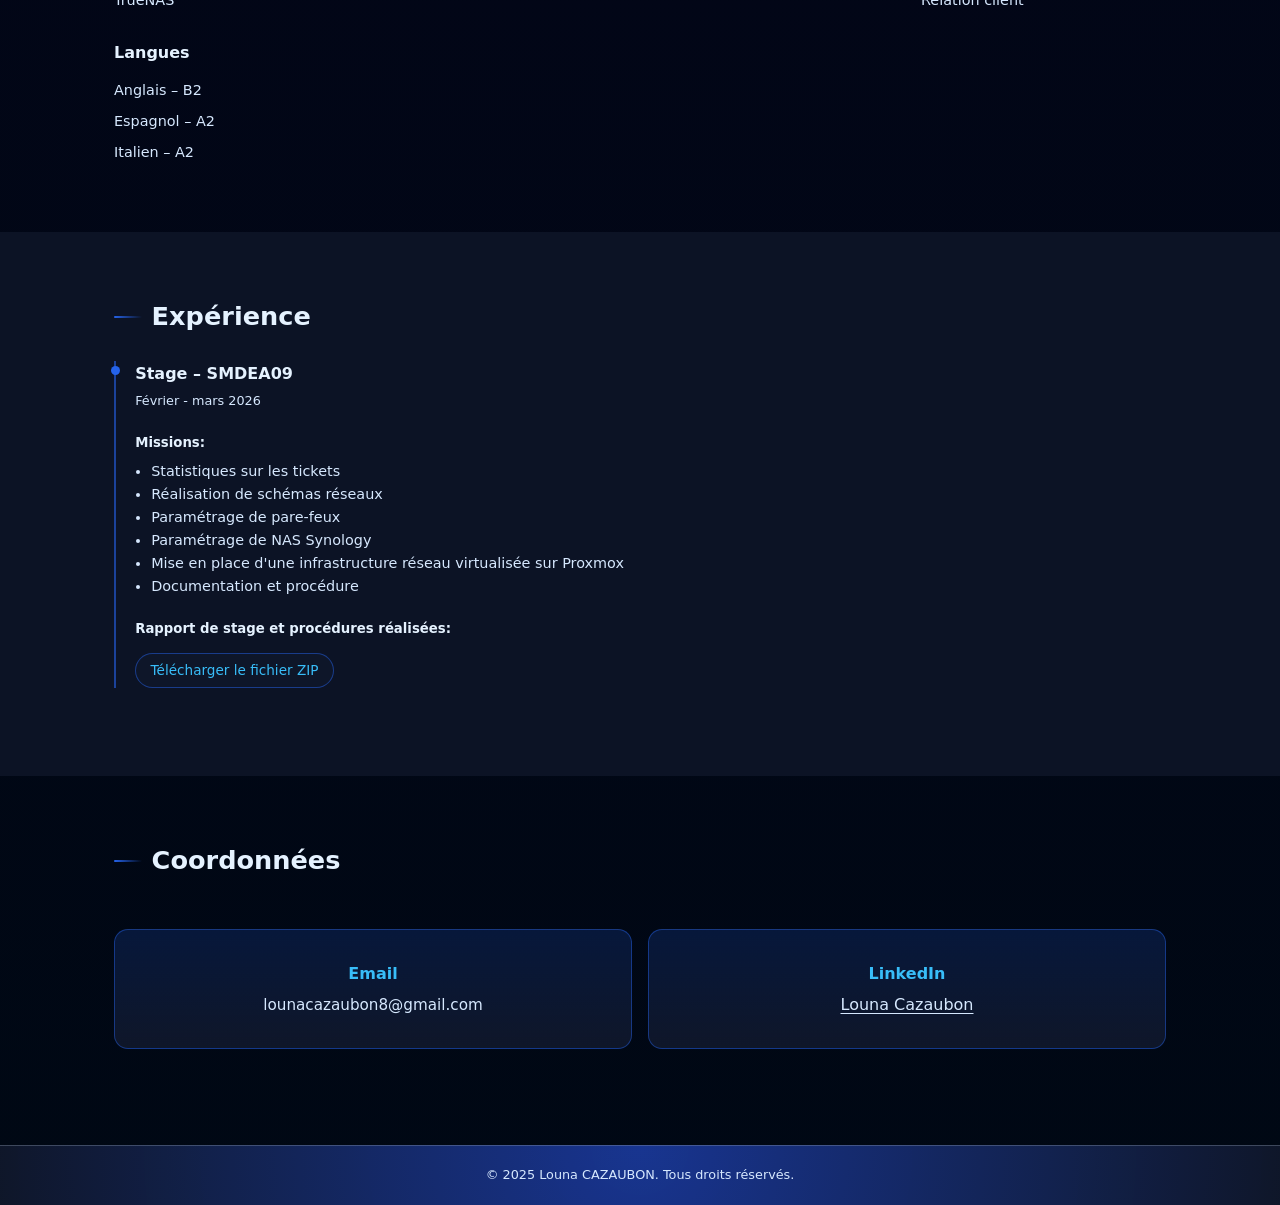
==== commit 9682231f: "modification index.html" ====
--- a/index.html
+++ b/index.html
@@ -29,7 +29,7 @@
       <div class="container">
         <h3>À propos</h3>
         <p>
-          Actuellement étudiante en deuxième année de Bachelor à l'IPI à Blagnac. 
+          Actuellement étudiante en troisième année de Bachelor à l'IPI à Blagnac. 
           J'ai décidé de m'orienter vers le domaine de l'administration système et réseau car j'ai découvert un intérêt pour les infrastructures informatiques et la gestion des réseaux au cours de ma formation. 
           Mon objectif est d'acquérir des compétences techniques solides dans ce domaine afin de les mettre en pratique dans un environnement professionnel.
         </p>
